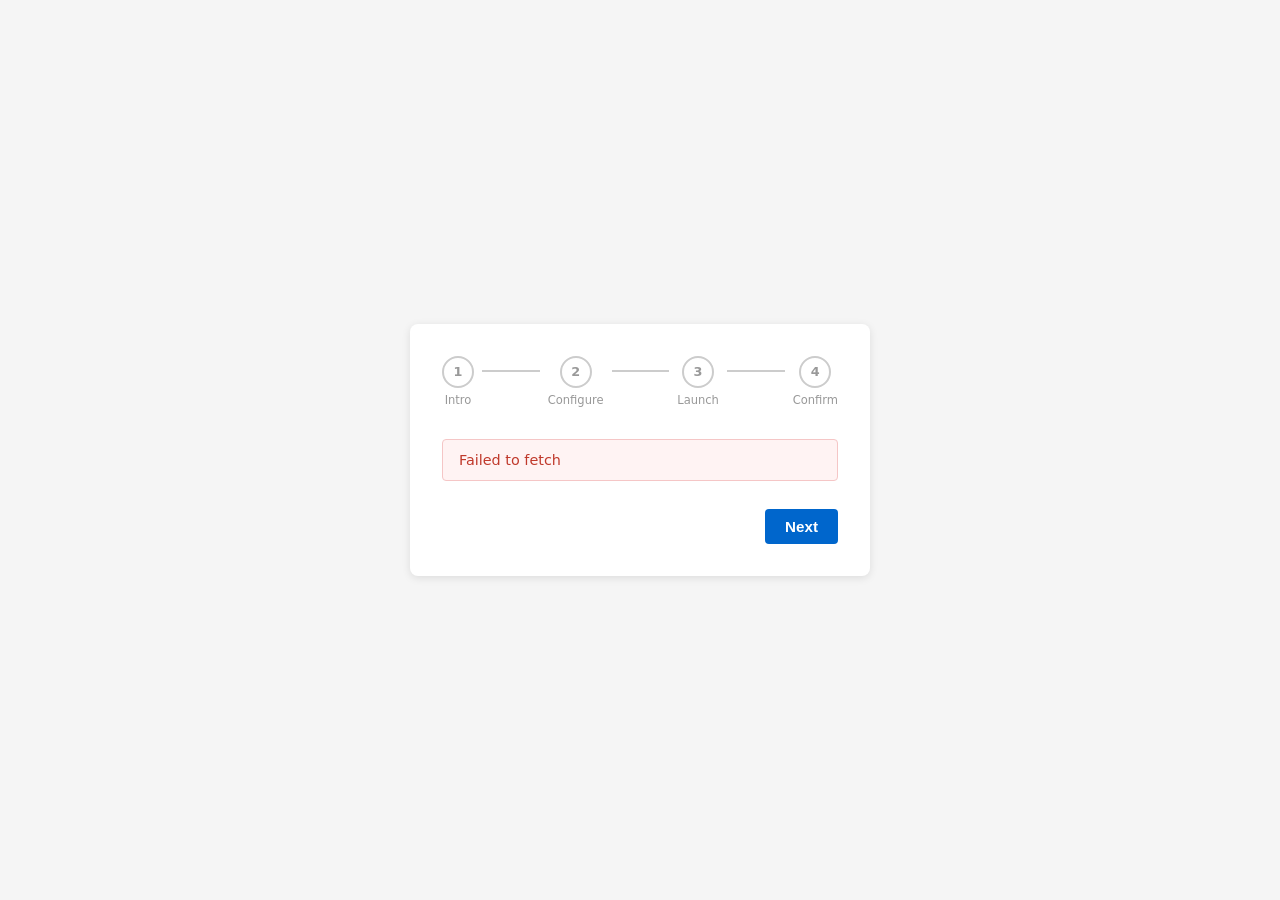
==== cloud-setup.html @ baf0bb6c "init" ====
<!doctype html>
<html lang="en">
  <head>
    <meta charset="UTF-8" />
    <meta name="viewport" content="width=device-width, initial-scale=1.0" />
    <title>AWS Provider Setup</title>
    <link rel="stylesheet" href="/main.css" />
  </head>
  <body>
    <div class="container">
      <nav class="progress">
        <div class="progress-step" data-step="1">
          <div class="progress-dot">1</div>
          <span class="progress-label">Intro</span>
        </div>
        <div class="progress-line"></div>
        <div class="progress-step" data-step="2">
          <div class="progress-dot">2</div>
          <span class="progress-label">Configure</span>
        </div>
        <div class="progress-line"></div>
        <div class="progress-step" data-step="3">
          <div class="progress-dot">3</div>
          <span class="progress-label">Launch</span>
        </div>
        <div class="progress-line"></div>
        <div class="progress-step" data-step="4">
          <div class="progress-dot">4</div>
          <span class="progress-label">Confirm</span>
        </div>
      </nav>

      <p id="error" class="error" hidden></p>

      <!-- Loading state while fetching invite details -->
      <div id="loading" class="step-panel" style="text-align: center; color: #666">
        Loading invite details...
      </div>

      <!-- Step 1: Intro -->
      <div id="step-1" class="step-panel" hidden>
        <h1>AWS Provider Setup</h1>
        <p>
          This wizard will connect your AWS account to Defang by creating a
          CloudFormation stack that sets up the required IAM roles for CI/CD.
        </p>
        <p>Before you begin, make sure you have:</p>
        <ul>
          <li>Your 12-digit AWS Account ID</li>
          <li>Access to the AWS region where you want to deploy</li>
          <li>Permission to create CloudFormation stacks and IAM roles</li>
        </ul>
      </div>

      <!-- Step 2: Configure -->
      <div id="step-2" class="step-panel" hidden>
        <h1>Configure AWS</h1>
        <form id="provider-form" novalidate>
          <div class="field">
            <label for="account-id">AWS Account ID</label>
            <input
              type="text"
              id="account-id"
              name="accountId"
              placeholder="123456789012"
              required
            />
          </div>
          <div class="field">
            <label for="region">AWS Region</label>
            <select id="region" name="region" required>
              <option value="us-east-1">US East 1 (N. Virginia)</option>
              <option value="us-east-2" selected>US East 2 (Ohio)</option>
              <option value="us-west-1">US West 1 (N. California)</option>
              <option value="us-west-2">US West 2 (Oregon)</option>
              <option value="eu-west-1">EU West 1 (Ireland)</option>
              <option value="eu-west-2">EU West 2 (London)</option>
              <option value="eu-west-3">EU West 3 (Paris)</option>
              <option value="eu-central-1">EU Central 1 (Frankfurt)</option>
              <option value="ap-northeast-1">AP Northeast 1 (Tokyo)</option>
              <option value="ap-northeast-2">AP Northeast 2 (Seoul)</option>
              <option value="ap-southeast-1">AP Southeast 1 (Singapore)</option>
              <option value="ap-southeast-2">AP Southeast 2 (Sydney)</option>
              <option value="ap-south-1">AP South 1 (Mumbai)</option>
              <option value="ca-central-1">CA Central 1 (Central)</option>
              <option value="sa-east-1">SA East 1 (São Paulo)</option>
            </select>
          </div>
        </form>
      </div>

      <!-- Step 3: Confirm -->
      <div id="step-3" class="step-panel" hidden>
        <h2>Create CloudFormation Stack</h2>

        <p>
          To allow GitHub Actions to securely deploy to your AWS account, you
          need to create an OIDC provider and an IAM role in your AWS account.
        </p>

        <p>
          The easiest way to set this up is to deploy a CloudFormation stack,
          which will create the necessary resources for you.
        </p>

        <h3>Next Steps</h3>

        <ol>
          <li>
            Clicking the "Launch" button below will open the the AWS console in
            a new tab
          </li>
          <li>
            Scroll to the bottom, check the "I acknowledge that AWS
            CloudFormation might create IAM resources" checkbox
          </li>
          <li>Click "Create stack" to deploy the CloudFormation stack</li>
          <li>Come back to this tab for the final step</li>
        </ol>
      </div>

      <!-- Step 5: Success -->
      <div id="step-5" class="step-panel" hidden>
        <h2>You're all set!</h2>
        <p>Your AWS account has been successfully connected to Defang. You can now close this window.</p>
      </div>

      <!-- Step 4: Launched -->
      <div id="step-4" class="step-panel" hidden>
        <h2>Complete Setup in AWS</h2>
        <p>The AWS CloudFormation console has been opened in a new tab.</p>
        <p>
          If the tab didn't open, your browser may have blocked the popup.
          <a id="cf-link" href="#" target="_blank">Click here to open it.</a>
        </p>
        <h3>Confirm</h3>
        <ol>
          <li>Opened the CloudFormation template in the AWS console</li>
          <li>
            Checked the "I acknowledge that AWS CloudFormation might create IAM
            resources" checkbox
          </li>
          <li>Clicked "Create stack" to deploy the CloudFormation stack</li>
        </ol>
        <p>
          After you've created the CloudFormation stack, click the "Confirm"
          button below to complete the setup process.
        </p>
        <p id="confirm-error" class="error" hidden></p>
      </div>

      <div class="actions">
        <button id="btn-back" type="button" class="btn-secondary" hidden>
          Back
        </button>
        <button id="btn-next" type="button">Next</button>
      </div>
    </div>
    <script src="/main.js"></script>
  </body>
</html>
---- main.css ----
*, *::before, *::after {
  box-sizing: border-box;
}

body {
  margin: 0;
  font-family: system-ui, sans-serif;
  background: #f5f5f5;
  color: #1a1a1a;
  display: flex;
  justify-content: center;
  align-items: center;
  min-height: 100vh;
}

.container {
  background: #fff;
  padding: 2rem;
  border-radius: 8px;
  box-shadow: 0 2px 8px rgba(0, 0, 0, 0.1);
  width: 100%;
  max-width: 460px;
}

/* ── Progress indicator ── */

.progress {
  display: flex;
  align-items: center;
  margin-bottom: 2rem;
}

.progress-step {
  display: flex;
  flex-direction: column;
  align-items: center;
  gap: 0.35rem;
  flex-shrink: 0;
}

.progress-dot {
  width: 2rem;
  height: 2rem;
  border-radius: 50%;
  display: flex;
  align-items: center;
  justify-content: center;
  font-size: 0.8rem;
  font-weight: 700;
  border: 2px solid #ccc;
  color: #999;
  background: #fff;
  transition: background 0.2s, border-color 0.2s, color 0.2s;
}

.progress-label {
  font-size: 0.72rem;
  color: #999;
  transition: color 0.2s;
}

.progress-line {
  flex: 1;
  height: 2px;
  background: #ccc;
  margin: 0 0.5rem;
  margin-bottom: 1.25rem;
  transition: background 0.2s;
}

.progress-step.active .progress-dot {
  border-color: #0066cc;
  background: #0066cc;
  color: #fff;
}

.progress-step.active .progress-label {
  color: #0066cc;
  font-weight: 600;
}

.progress-step.completed .progress-dot {
  border-color: #0066cc;
  background: #e8f0fb;
  color: #0066cc;
}

.progress-step.completed .progress-label {
  color: #0066cc;
}

.progress-step.completed + .progress-line {
  background: #0066cc;
}

/* ── Error ── */

.error {
  margin: 0 0 1.5rem;
  padding: 0.75rem 1rem;
  background: #fff3f3;
  border: 1px solid #f5c6c6;
  border-radius: 4px;
  color: #c0392b;
  font-size: 0.9rem;
}

/* ── Step panels ── */

.step-panel h1 {
  margin: 0 0 1rem;
  font-size: 1.3rem;
}

.step-panel p, .step-panel ul, .step-panel ol {
  margin: 0 0 0.75rem;
  font-size: 0.95rem;
  line-height: 1.55;
  color: #444;
}

.step-panel ul {
  padding-left: 1.25rem;
}

.step-panel li {
  margin-bottom: 0.3rem;
}

/* ── Form ── */

.field {
  display: flex;
  flex-direction: column;
  margin-bottom: 1.25rem;
}

label {
  font-size: 0.875rem;
  font-weight: 600;
  margin-bottom: 0.375rem;
}

input, select {
  padding: 0.5rem 0.75rem;
  font-size: 1rem;
  border: 1px solid #ccc;
  border-radius: 4px;
  outline: none;
  transition: border-color 0.15s;
}

input:focus, select:focus {
  border-color: #0066cc;
}

/* ── Summary (step 3) ── */

.summary {
  margin: 0 0 1rem;
  display: grid;
  grid-template-columns: auto 1fr;
  gap: 0.5rem 1rem;
  font-size: 0.95rem;
}

.summary dt {
  font-weight: 600;
  color: #555;
}

.summary dd {
  margin: 0;
  color: #1a1a1a;
}

.hint {
  font-size: 0.85rem;
  color: #777;
}

/* ── Actions ── */

.actions {
  display: flex;
  justify-content: flex-end;
  gap: 0.75rem;
  margin-top: 1.75rem;
}

button {
  padding: 0.575rem 1.25rem;
  font-size: 0.95rem;
  font-weight: 600;
  border: none;
  border-radius: 4px;
  cursor: pointer;
  transition: background 0.15s;
}

button:not(.btn-secondary) {
  background: #0066cc;
  color: #fff;
}

button:not(.btn-secondary):hover {
  background: #0052a3;
}

.btn-secondary {
  background: #f0f0f0;
  color: #333;
}

.btn-secondary:hover {
  background: #e0e0e0;
}
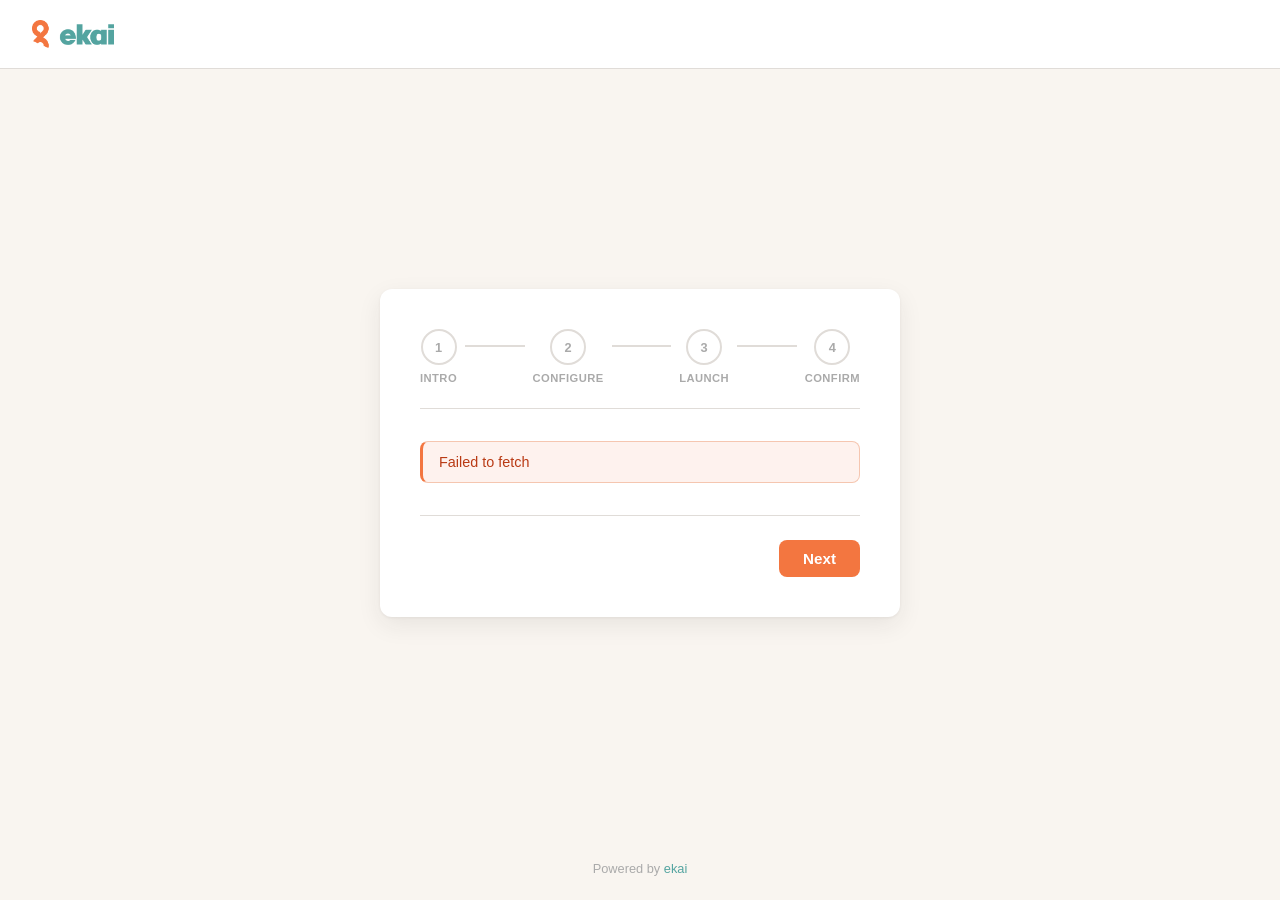
==== commit ceea99c4: "ekai makeover" ====
--- a/cloud-setup.html
+++ b/cloud-setup.html
@@ -3,159 +3,172 @@
   <head>
     <meta charset="UTF-8" />
     <meta name="viewport" content="width=device-width, initial-scale=1.0" />
-    <title>AWS Provider Setup</title>
+    <title>ekai - AWS Provider Setup</title>
+    <link rel="icon" type="image/png" href="/assets/favicon.png" />
     <link rel="stylesheet" href="/main.css" />
   </head>
   <body>
-    <div class="container">
-      <nav class="progress">
-        <div class="progress-step" data-step="1">
-          <div class="progress-dot">1</div>
-          <span class="progress-label">Intro</span>
+    <header class="header">
+      <img src="/assets/ekai-logo-full.png" alt="ekai" height="28" />
+    </header>
+
+    <div class="page-content">
+      <div class="container">
+        <nav class="progress">
+          <div class="progress-step" data-step="1">
+            <div class="progress-dot">1</div>
+            <span class="progress-label">Intro</span>
+          </div>
+          <div class="progress-line"></div>
+          <div class="progress-step" data-step="2">
+            <div class="progress-dot">2</div>
+            <span class="progress-label">Configure</span>
+          </div>
+          <div class="progress-line"></div>
+          <div class="progress-step" data-step="3">
+            <div class="progress-dot">3</div>
+            <span class="progress-label">Launch</span>
+          </div>
+          <div class="progress-line"></div>
+          <div class="progress-step" data-step="4">
+            <div class="progress-dot">4</div>
+            <span class="progress-label">Confirm</span>
+          </div>
+        </nav>
+
+        <p id="error" class="error" hidden></p>
+
+        <!-- Loading state -->
+        <div id="loading" class="step-panel" style="text-align: center; color: var(--ekai-text-muted); padding: 2rem 0">
+          Loading invite details...
         </div>
-        <div class="progress-line"></div>
-        <div class="progress-step" data-step="2">
-          <div class="progress-dot">2</div>
-          <span class="progress-label">Configure</span>
+
+        <!-- Step 1: Intro -->
+        <div id="step-1" class="step-panel" hidden>
+          <h1>AWS Provider Setup</h1>
+          <p>
+            This wizard will connect your AWS account to Defang by creating a
+            CloudFormation stack that sets up the required IAM roles for CI/CD.
+          </p>
+          <p>Before you begin, make sure you have:</p>
+          <ul>
+            <li>Your 12-digit AWS Account ID</li>
+            <li>Access to the AWS region where you want to deploy</li>
+            <li>Permission to create CloudFormation stacks and IAM roles</li>
+          </ul>
         </div>
-        <div class="progress-line"></div>
-        <div class="progress-step" data-step="3">
-          <div class="progress-dot">3</div>
-          <span class="progress-label">Launch</span>
+
+        <!-- Step 2: Configure -->
+        <div id="step-2" class="step-panel" hidden>
+          <h1>Configure AWS</h1>
+          <form id="provider-form" novalidate>
+            <div class="field">
+              <label for="account-id">AWS Account ID</label>
+              <input
+                type="text"
+                id="account-id"
+                name="accountId"
+                placeholder="123456789012"
+                required
+              />
+            </div>
+            <div class="field">
+              <label for="region">AWS Region</label>
+              <select id="region" name="region" required>
+                <option value="us-east-1">US East 1 (N. Virginia)</option>
+                <option value="us-east-2" selected>US East 2 (Ohio)</option>
+                <option value="us-west-1">US West 1 (N. California)</option>
+                <option value="us-west-2">US West 2 (Oregon)</option>
+                <option value="eu-west-1">EU West 1 (Ireland)</option>
+                <option value="eu-west-2">EU West 2 (London)</option>
+                <option value="eu-west-3">EU West 3 (Paris)</option>
+                <option value="eu-central-1">EU Central 1 (Frankfurt)</option>
+                <option value="ap-northeast-1">AP Northeast 1 (Tokyo)</option>
+                <option value="ap-northeast-2">AP Northeast 2 (Seoul)</option>
+                <option value="ap-southeast-1">AP Southeast 1 (Singapore)</option>
+                <option value="ap-southeast-2">AP Southeast 2 (Sydney)</option>
+                <option value="ap-south-1">AP South 1 (Mumbai)</option>
+                <option value="ca-central-1">CA Central 1 (Central)</option>
+                <option value="sa-east-1">SA East 1 (Sao Paulo)</option>
+              </select>
+            </div>
+          </form>
         </div>
-        <div class="progress-line"></div>
-        <div class="progress-step" data-step="4">
-          <div class="progress-dot">4</div>
-          <span class="progress-label">Confirm</span>
+
+        <!-- Step 3: Launch -->
+        <div id="step-3" class="step-panel" hidden>
+          <h2>Create CloudFormation Stack</h2>
+          <p>
+            To allow GitHub Actions to securely deploy to your AWS account, you
+            need to create an OIDC provider and an IAM role in your AWS account.
+          </p>
+          <p>
+            The easiest way to set this up is to deploy a CloudFormation stack,
+            which will create the necessary resources for you.
+          </p>
+          <h3>Next Steps</h3>
+          <ol>
+            <li>
+              Clicking the "Launch" button below will open the AWS console in
+              a new tab
+            </li>
+            <li>
+              Scroll to the bottom, check the "I acknowledge that AWS
+              CloudFormation might create IAM resources" checkbox
+            </li>
+            <li>Click "Create stack" to deploy the CloudFormation stack</li>
+            <li>Come back to this tab for the final step</li>
+          </ol>
         </div>
-      </nav>
 
-      <p id="error" class="error" hidden></p>
+        <!-- Step 5: Success -->
+        <div id="step-5" class="step-panel" hidden>
+          <div class="success-icon">
+            <svg xmlns="http://www.w3.org/2000/svg" fill="none" viewBox="0 0 24 24" stroke="currentColor" stroke-width="2.5">
+              <path stroke-linecap="round" stroke-linejoin="round" d="M4.5 12.75l6 6 9-13.5" />
+            </svg>
+          </div>
+          <h2>You're all set!</h2>
+          <p>Your AWS account has been successfully connected to Defang. You can now close this window.</p>
+        </div>
 
-      <!-- Loading state while fetching invite details -->
-      <div id="loading" class="step-panel" style="text-align: center; color: #666">
-        Loading invite details...
-      </div>
+        <!-- Step 4: Confirm -->
+        <div id="step-4" class="step-panel" hidden>
+          <h2>Complete Setup in AWS</h2>
+          <p>The AWS CloudFormation console has been opened in a new tab.</p>
+          <p>
+            If the tab didn't open, your browser may have blocked the popup.
+            <a id="cf-link" href="#" target="_blank">Click here to open it.</a>
+          </p>
+          <h3>Confirm</h3>
+          <ol>
+            <li>Opened the CloudFormation template in the AWS console</li>
+            <li>
+              Checked the "I acknowledge that AWS CloudFormation might create IAM
+              resources" checkbox
+            </li>
+            <li>Clicked "Create stack" to deploy the CloudFormation stack</li>
+          </ol>
+          <p>
+            After you've created the CloudFormation stack, click the "Confirm"
+            button below to complete the setup process.
+          </p>
+          <p id="confirm-error" class="error" hidden></p>
+        </div>
 
-      <!-- Step 1: Intro -->
-      <div id="step-1" class="step-panel" hidden>
-        <h1>AWS Provider Setup</h1>
-        <p>
-          This wizard will connect your AWS account to Defang by creating a
-          CloudFormation stack that sets up the required IAM roles for CI/CD.
-        </p>
-        <p>Before you begin, make sure you have:</p>
-        <ul>
-          <li>Your 12-digit AWS Account ID</li>
-          <li>Access to the AWS region where you want to deploy</li>
-          <li>Permission to create CloudFormation stacks and IAM roles</li>
-        </ul>
-      </div>
-
-      <!-- Step 2: Configure -->
-      <div id="step-2" class="step-panel" hidden>
-        <h1>Configure AWS</h1>
-        <form id="provider-form" novalidate>
-          <div class="field">
-            <label for="account-id">AWS Account ID</label>
-            <input
-              type="text"
-              id="account-id"
-              name="accountId"
-              placeholder="123456789012"
-              required
-            />
-          </div>
-          <div class="field">
-            <label for="region">AWS Region</label>
-            <select id="region" name="region" required>
-              <option value="us-east-1">US East 1 (N. Virginia)</option>
-              <option value="us-east-2" selected>US East 2 (Ohio)</option>
-              <option value="us-west-1">US West 1 (N. California)</option>
-              <option value="us-west-2">US West 2 (Oregon)</option>
-              <option value="eu-west-1">EU West 1 (Ireland)</option>
-              <option value="eu-west-2">EU West 2 (London)</option>
-              <option value="eu-west-3">EU West 3 (Paris)</option>
-              <option value="eu-central-1">EU Central 1 (Frankfurt)</option>
-              <option value="ap-northeast-1">AP Northeast 1 (Tokyo)</option>
-              <option value="ap-northeast-2">AP Northeast 2 (Seoul)</option>
-              <option value="ap-southeast-1">AP Southeast 1 (Singapore)</option>
-              <option value="ap-southeast-2">AP Southeast 2 (Sydney)</option>
-              <option value="ap-south-1">AP South 1 (Mumbai)</option>
-              <option value="ca-central-1">CA Central 1 (Central)</option>
-              <option value="sa-east-1">SA East 1 (São Paulo)</option>
-            </select>
-          </div>
-        </form>
-      </div>
-
-      <!-- Step 3: Confirm -->
-      <div id="step-3" class="step-panel" hidden>
-        <h2>Create CloudFormation Stack</h2>
-
-        <p>
-          To allow GitHub Actions to securely deploy to your AWS account, you
-          need to create an OIDC provider and an IAM role in your AWS account.
-        </p>
-
-        <p>
-          The easiest way to set this up is to deploy a CloudFormation stack,
-          which will create the necessary resources for you.
-        </p>
-
-        <h3>Next Steps</h3>
-
-        <ol>
-          <li>
-            Clicking the "Launch" button below will open the the AWS console in
-            a new tab
-          </li>
-          <li>
-            Scroll to the bottom, check the "I acknowledge that AWS
-            CloudFormation might create IAM resources" checkbox
-          </li>
-          <li>Click "Create stack" to deploy the CloudFormation stack</li>
-          <li>Come back to this tab for the final step</li>
-        </ol>
-      </div>
-
-      <!-- Step 5: Success -->
-      <div id="step-5" class="step-panel" hidden>
-        <h2>You're all set!</h2>
-        <p>Your AWS account has been successfully connected to Defang. You can now close this window.</p>
-      </div>
-
-      <!-- Step 4: Launched -->
-      <div id="step-4" class="step-panel" hidden>
-        <h2>Complete Setup in AWS</h2>
-        <p>The AWS CloudFormation console has been opened in a new tab.</p>
-        <p>
-          If the tab didn't open, your browser may have blocked the popup.
-          <a id="cf-link" href="#" target="_blank">Click here to open it.</a>
-        </p>
-        <h3>Confirm</h3>
-        <ol>
-          <li>Opened the CloudFormation template in the AWS console</li>
-          <li>
-            Checked the "I acknowledge that AWS CloudFormation might create IAM
-            resources" checkbox
-          </li>
-          <li>Clicked "Create stack" to deploy the CloudFormation stack</li>
-        </ol>
-        <p>
-          After you've created the CloudFormation stack, click the "Confirm"
-          button below to complete the setup process.
-        </p>
-        <p id="confirm-error" class="error" hidden></p>
-      </div>
-
-      <div class="actions">
-        <button id="btn-back" type="button" class="btn-secondary" hidden>
-          Back
-        </button>
-        <button id="btn-next" type="button">Next</button>
+        <div class="actions">
+          <button id="btn-back" type="button" class="btn-secondary" hidden>
+            Back
+          </button>
+          <button id="btn-next" type="button">Next</button>
+        </div>
       </div>
     </div>
+
+    <div class="footer">
+      Powered by <a href="https://yourekai.com" target="_blank">ekai</a>
+    </div>
+
     <script src="/main.js"></script>
   </body>
 </html>
--- a/main.css
+++ b/main.css
@@ -1,25 +1,70 @@
+/* ── ekai Brand Tokens ── */
+:root {
+  --ekai-orange: #F37640;
+  --ekai-orange-hover: #e0632f;
+  --ekai-teal: #54A4A0;
+  --ekai-teal-light: #E4F1F1;
+  --ekai-neutral-warm: #F9F5F0;
+  --ekai-dark: #2C2321;
+  --ekai-text: #333;
+  --ekai-text-muted: #666;
+  --ekai-border: #e0dcd8;
+  --ekai-bg: #F9F5F0;
+  --ekai-white: #fff;
+  --radius: 12px;
+  --radius-sm: 8px;
+}
+
 *, *::before, *::after {
   box-sizing: border-box;
 }
 
 body {
   margin: 0;
-  font-family: system-ui, sans-serif;
-  background: #f5f5f5;
-  color: #1a1a1a;
+  font-family: -apple-system, BlinkMacSystemFont, 'Segoe UI', Roboto, 'Helvetica Neue', Arial, sans-serif;
+  background: var(--ekai-bg);
+  color: var(--ekai-text);
+  min-height: 100vh;
+  display: flex;
+  flex-direction: column;
+  align-items: center;
+}
+
+/* ── Header / Logo Bar ── */
+
+.header {
+  width: 100%;
+  padding: 1.25rem 2rem;
+  display: flex;
+  align-items: center;
+  gap: 0.5rem;
+  background: var(--ekai-white);
+  border-bottom: 1px solid var(--ekai-border);
+}
+
+.header img {
+  height: 28px;
+  width: auto;
+}
+
+/* ── Layout ── */
+
+.page-content {
+  flex: 1;
   display: flex;
   justify-content: center;
   align-items: center;
-  min-height: 100vh;
+  width: 100%;
+  padding: 2rem 1rem;
 }
 
 .container {
-  background: #fff;
-  padding: 2rem;
-  border-radius: 8px;
-  box-shadow: 0 2px 8px rgba(0, 0, 0, 0.1);
+  background: var(--ekai-white);
+  padding: 2.5rem;
+  border-radius: var(--radius);
+  box-shadow: 0 1px 3px rgba(44, 35, 33, 0.06), 0 8px 24px rgba(44, 35, 33, 0.08);
   width: 100%;
-  max-width: 460px;
+  max-width: 520px;
 }
 
 /* ── Progress indicator ── */
@@ -28,69 +73,73 @@
   display: flex;
   align-items: center;
   margin-bottom: 2rem;
+  padding-bottom: 1.5rem;
+  border-bottom: 1px solid var(--ekai-border);
 }
 
 .progress-step {
   display: flex;
   flex-direction: column;
   align-items: center;
-  gap: 0.35rem;
+  gap: 0.4rem;
   flex-shrink: 0;
 }
 
 .progress-dot {
-  width: 2rem;
-  height: 2rem;
+  width: 2.25rem;
+  height: 2.25rem;
   border-radius: 50%;
   display: flex;
   align-items: center;
   justify-content: center;
   font-size: 0.8rem;
   font-weight: 700;
-  border: 2px solid #ccc;
-  color: #999;
-  background: #fff;
-  transition: background 0.2s, border-color 0.2s, color 0.2s;
+  border: 2px solid var(--ekai-border);
+  color: #aaa;
+  background: var(--ekai-white);
+  transition: all 0.25s ease;
 }
 
 .progress-label {
-  font-size: 0.72rem;
-  color: #999;
-  transition: color 0.2s;
+  font-size: 0.7rem;
+  text-transform: uppercase;
+  letter-spacing: 0.04em;
+  font-weight: 600;
+  color: #aaa;
+  transition: color 0.25s ease;
 }
 
 .progress-line {
   flex: 1;
   height: 2px;
-  background: #ccc;
+  background: var(--ekai-border);
   margin: 0 0.5rem;
   margin-bottom: 1.25rem;
-  transition: background 0.2s;
+  transition: background 0.25s ease;
 }
 
 .progress-step.active .progress-dot {
-  border-color: #0066cc;
-  background: #0066cc;
+  border-color: var(--ekai-orange);
+  background: var(--ekai-orange);
   color: #fff;
 }
 
 .progress-step.active .progress-label {
-  color: #0066cc;
-  font-weight: 600;
+  color: var(--ekai-orange);
 }
 
 .progress-step.completed .progress-dot {
-  border-color: #0066cc;
-  background: #e8f0fb;
-  color: #0066cc;
+  border-color: var(--ekai-teal);
+  background: var(--ekai-teal-light);
+  color: var(--ekai-teal);
 }
 
 .progress-step.completed .progress-label {
-  color: #0066cc;
+  color: var(--ekai-teal);
 }
 
 .progress-step.completed + .progress-line {
-  background: #0066cc;
+  background: var(--ekai-teal);
 }
 
 /* ── Error ── */
@@ -98,33 +147,82 @@
 .error {
   margin: 0 0 1.5rem;
   padding: 0.75rem 1rem;
-  background: #fff3f3;
-  border: 1px solid #f5c6c6;
-  border-radius: 4px;
-  color: #c0392b;
+  background: #fef2ee;
+  border: 1px solid #f5c6b0;
+  border-left: 3px solid var(--ekai-orange);
+  border-radius: var(--radius-sm);
+  color: #b93a14;
   font-size: 0.9rem;
 }
 
 /* ── Step panels ── */
 
 .step-panel h1 {
-  margin: 0 0 1rem;
-  font-size: 1.3rem;
-}
-
-.step-panel p, .step-panel ul, .step-panel ol {
+  margin: 0 0 0.75rem;
+  font-size: 1.4rem;
+  font-weight: 700;
+  color: var(--ekai-dark);
+}
+
+.step-panel h2 {
+  margin: 0 0 0.75rem;
+  font-size: 1.25rem;
+  font-weight: 700;
+  color: var(--ekai-dark);
+}
+
+.step-panel h3 {
+  margin: 1.25rem 0 0.5rem;
+  font-size: 1rem;
+  font-weight: 700;
+  color: var(--ekai-dark);
+}
+
+.step-panel p,
+.step-panel ul,
+.step-panel ol {
   margin: 0 0 0.75rem;
   font-size: 0.95rem;
-  line-height: 1.55;
-  color: #444;
-}
-
-.step-panel ul {
+  line-height: 1.6;
+  color: var(--ekai-text-muted);
+}
+
+.step-panel ul,
+.step-panel ol {
   padding-left: 1.25rem;
 }
 
 .step-panel li {
-  margin-bottom: 0.3rem;
+  margin-bottom: 0.35rem;
+}
+
+.step-panel a {
+  color: var(--ekai-teal);
+  font-weight: 500;
+  text-decoration: none;
+}
+
+.step-panel a:hover {
+  text-decoration: underline;
+}
+
+/* ── Success step ── */
+
+.step-panel .success-icon {
+  display: flex;
+  align-items: center;
+  justify-content: center;
+  width: 56px;
+  height: 56px;
+  background: var(--ekai-teal-light);
+  border-radius: 50%;
+  margin-bottom: 1rem;
+}
+
+.step-panel .success-icon svg {
+  width: 28px;
+  height: 28px;
+  color: var(--ekai-teal);
 }
 
 /* ── Form ── */
@@ -136,25 +234,33 @@
 }
 
 label {
-  font-size: 0.875rem;
+  font-size: 0.85rem;
   font-weight: 600;
-  margin-bottom: 0.375rem;
+  margin-bottom: 0.4rem;
+  color: var(--ekai-dark);
 }
 
 input, select {
-  padding: 0.5rem 0.75rem;
-  font-size: 1rem;
-  border: 1px solid #ccc;
-  border-radius: 4px;
+  padding: 0.6rem 0.85rem;
+  font-size: 0.95rem;
+  border: 1px solid var(--ekai-border);
+  border-radius: var(--radius-sm);
   outline: none;
-  transition: border-color 0.15s;
+  background: var(--ekai-white);
+  color: var(--ekai-text);
+  transition: border-color 0.2s, box-shadow 0.2s;
 }
 
 input:focus, select:focus {
-  border-color: #0066cc;
-}
-
-/* ── Summary (step 3) ── */
+  border-color: var(--ekai-teal);
+  box-shadow: 0 0 0 3px rgba(84, 164, 160, 0.15);
+}
+
+input::placeholder {
+  color: #bbb;
+}
+
+/* ── Summary ── */
 
 .summary {
   margin: 0 0 1rem;
@@ -166,17 +272,17 @@
 
 .summary dt {
   font-weight: 600;
-  color: #555;
+  color: var(--ekai-text-muted);
 }
 
 .summary dd {
   margin: 0;
-  color: #1a1a1a;
+  color: var(--ekai-dark);
 }
 
 .hint {
   font-size: 0.85rem;
-  color: #777;
+  color: #999;
 }
 
 /* ── Actions ── */
@@ -185,33 +291,116 @@
   display: flex;
   justify-content: flex-end;
   gap: 0.75rem;
-  margin-top: 1.75rem;
+  margin-top: 2rem;
+  padding-top: 1.5rem;
+  border-top: 1px solid var(--ekai-border);
 }
 
 button {
-  padding: 0.575rem 1.25rem;
+  padding: 0.625rem 1.5rem;
   font-size: 0.95rem;
   font-weight: 600;
   border: none;
-  border-radius: 4px;
+  border-radius: var(--radius-sm);
   cursor: pointer;
-  transition: background 0.15s;
+  transition: background 0.2s, transform 0.1s;
+}
+
+button:active {
+  transform: scale(0.98);
 }
 
 button:not(.btn-secondary) {
-  background: #0066cc;
+  background: var(--ekai-orange);
   color: #fff;
 }
 
 button:not(.btn-secondary):hover {
-  background: #0052a3;
+  background: var(--ekai-orange-hover);
 }
 
 .btn-secondary {
-  background: #f0f0f0;
-  color: #333;
+  background: var(--ekai-teal-light);
+  color: var(--ekai-teal);
 }
 
 .btn-secondary:hover {
-  background: #e0e0e0;
-}
+  background: #d4e8e8;
+}
+
+/* ── Invite Form (index page) ── */
+
+.invite-card {
+  text-align: center;
+}
+
+.invite-card .logo {
+  margin-bottom: 2rem;
+}
+
+.invite-card .logo img {
+  height: 40px;
+  width: auto;
+}
+
+.invite-card h1 {
+  font-size: 1.5rem;
+  font-weight: 700;
+  color: var(--ekai-dark);
+  margin: 0 0 0.5rem;
+}
+
+.invite-card p {
+  color: var(--ekai-text-muted);
+  font-size: 0.95rem;
+  margin: 0 0 1.75rem;
+  line-height: 1.5;
+}
+
+.invite-card .field {
+  text-align: left;
+}
+
+.invite-card button {
+  width: 100%;
+  padding: 0.75rem;
+  font-size: 1rem;
+  margin-top: 0.5rem;
+}
+
+/* ── Footer ── */
+
+.footer {
+  padding: 1.5rem 2rem;
+  text-align: center;
+  font-size: 0.8rem;
+  color: #aaa;
+}
+
+.footer a {
+  color: var(--ekai-teal);
+  text-decoration: none;
+}
+
+.footer a:hover {
+  text-decoration: underline;
+}
+
+/* ── Responsive ── */
+
+@media (max-width: 560px) {
+  .container {
+    margin: 0;
+    border-radius: 0;
+    box-shadow: none;
+    max-width: 100%;
+  }
+
+  .header {
+    padding: 1rem 1.25rem;
+  }
+
+  .progress-label {
+    font-size: 0.62rem;
+  }
+}
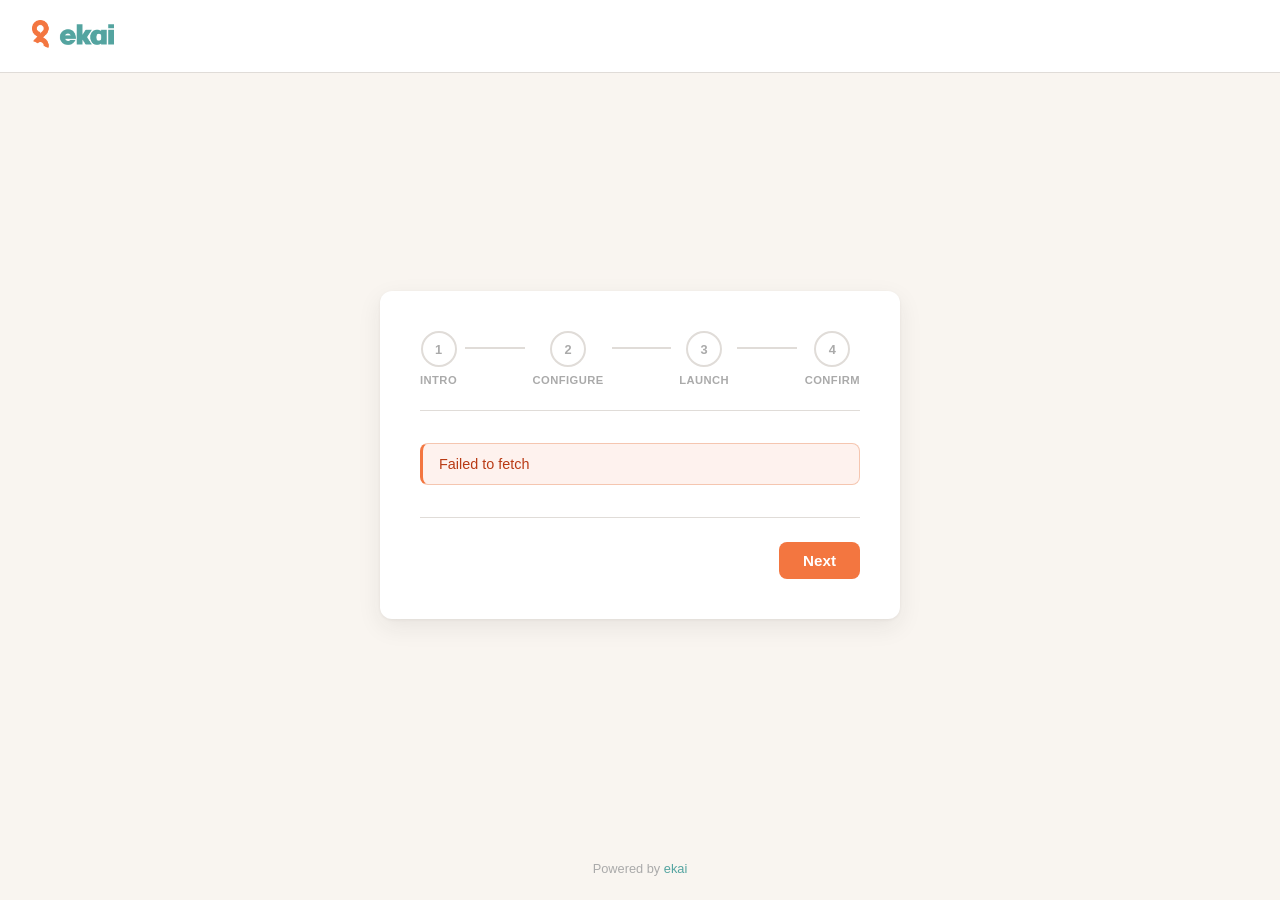
==== commit f039b05e: "Improve cloud setup wizard UX - Add account ID validation (must be exactly 12 digits, supports dashe" ====
--- a/cloud-setup.html
+++ b/cloud-setup.html
@@ -9,7 +9,7 @@
   </head>
   <body>
     <header class="header">
-      <img src="/assets/ekai-logo-full.png" alt="ekai" height="28" />
+      <a href="/"><img src="/assets/ekai-logo-full.png" alt="ekai" height="28" /></a>
     </header>
 
     <div class="page-content">
@@ -34,6 +34,11 @@
             <div class="progress-dot">4</div>
             <span class="progress-label">Confirm</span>
           </div>
+          <div class="progress-line progress-line-help"></div>
+          <div class="progress-step progress-step-help" data-step="5">
+            <div class="progress-dot">5</div>
+            <span class="progress-label">Help</span>
+          </div>
         </nav>
 
         <p id="error" class="error" hidden></p>
@@ -47,7 +52,7 @@
         <div id="step-1" class="step-panel" hidden>
           <h1>AWS Provider Setup</h1>
           <p>
-            This wizard will connect your AWS account to Defang by creating a
+            This wizard will connect your AWS account to ekai by creating a
             CloudFormation stack that sets up the required IAM roles for CI/CD.
           </p>
           <p>Before you begin, make sure you have:</p>
@@ -70,7 +75,13 @@
                 name="accountId"
                 placeholder="123456789012"
                 required
+                maxlength="14"
+                pattern="[\d\-]{12,14}"
+                inputmode="numeric"
               />
+              <span id="account-id-warning" class="field-warning" hidden>
+                AWS Account ID must be exactly 12 digits
+              </span>
             </div>
             <div class="field">
               <label for="region">AWS Region</label>
@@ -117,19 +128,29 @@
               CloudFormation might create IAM resources" checkbox
             </li>
             <li>Click "Create stack" to deploy the CloudFormation stack</li>
+            <li>
+              Wait for the stack status to show
+              <span style="display: inline-flex; align-items: center; gap: 6px; color: #2e7d32; font-weight: bold; font-size: 1.1em; vertical-align: middle;">
+                <svg xmlns="http://www.w3.org/2000/svg" width="20" height="20" viewBox="0 0 24 24" fill="none" stroke="#2e7d32" stroke-width="2.5">
+                  <circle cx="12" cy="12" r="10" />
+                  <path stroke-linecap="round" stroke-linejoin="round" d="M8 12l3 3 5-6" />
+                </svg>
+                CREATE_COMPLETE
+              </span><span style="vertical-align: middle;"> before proceeding</span>
+            </li>
             <li>Come back to this tab for the final step</li>
           </ol>
         </div>
 
-        <!-- Step 5: Success -->
-        <div id="step-5" class="step-panel" hidden>
+        <!-- Step 6: Success -->
+        <div id="step-6" class="step-panel" hidden>
           <div class="success-icon">
             <svg xmlns="http://www.w3.org/2000/svg" fill="none" viewBox="0 0 24 24" stroke="currentColor" stroke-width="2.5">
               <path stroke-linecap="round" stroke-linejoin="round" d="M4.5 12.75l6 6 9-13.5" />
             </svg>
           </div>
           <h2>You're all set!</h2>
-          <p>Your AWS account has been successfully connected to Defang. You can now close this window.</p>
+          <p>Your AWS account has been successfully connected to ekai. You can now close this window.</p>
         </div>
 
         <!-- Step 4: Confirm -->
@@ -150,10 +171,78 @@
             <li>Clicked "Create stack" to deploy the CloudFormation stack</li>
           </ol>
           <p>
+            You will know the stack was created successfully when the status
+            shows
+            <span style="display: inline-flex; align-items: center; gap: 6px; color: #2e7d32; font-weight: bold; font-size: 1.1em;">
+              <svg xmlns="http://www.w3.org/2000/svg" width="20" height="20" viewBox="0 0 24 24" fill="none" stroke="#2e7d32" stroke-width="2.5">
+                <circle cx="12" cy="12" r="10" />
+                <path stroke-linecap="round" stroke-linejoin="round" d="M8 12l3 3 5-6" />
+              </svg>
+              CREATE_COMPLETE
+            </span>
+          </p>
+          <p>
             After you've created the CloudFormation stack, click the "Confirm"
             button below to complete the setup process.
           </p>
           <p id="confirm-error" class="error" hidden></p>
+          <hr />
+          <p>
+            Having issues?
+            <a href="#" id="troubleshoot-link">Troubleshooting</a>
+          </p>
+        </div>
+
+        <!-- Step 5: Help -->
+        <div id="step-5" class="step-panel" hidden>
+          <h2>Troubleshooting</h2>
+
+          <h3>1. Parameters not set correctly</h3>
+          <p>
+            If the CloudFormation parameters appear empty or incorrect, you can
+            set them manually in the AWS console. Use the values below:
+          </p>
+          <table class="troubleshoot-table">
+            <tr>
+              <td><strong>OIDC Provider Issuer URL</strong></td>
+              <td><code id="ts-issuer"></code> <button class="copy-btn" aria-label="Copy" title="Copy to clipboard">&#128203;</button></td>
+            </tr>
+            <tr>
+              <td><strong>OIDC Trusted Subject Patterns</strong></td>
+              <td><code id="ts-subjects"></code> <button class="copy-btn" aria-label="Copy" title="Copy to clipboard">&#128203;</button></td>
+            </tr>
+            <tr>
+              <td><strong>OIDC Trusted Audiences</strong></td>
+              <td><code id="ts-audiences"></code> <button class="copy-btn" aria-label="Copy" title="Copy to clipboard">&#128203;</button></td>
+            </tr>
+            <tr>
+              <td><strong>CI Role Name</strong></td>
+              <td><code id="ts-rolename"></code> <button class="copy-btn" aria-label="Copy" title="Copy to clipboard">&#128203;</button></td>
+            </tr>
+            <tr>
+              <td><strong>Retain S3 Bucket on Delete</strong></td>
+              <td><code>true</code> <button class="copy-btn" aria-label="Copy" title="Copy to clipboard">&#128203;</button></td>
+            </tr>
+          </table>
+          <p>
+            Copy these values into the corresponding fields in the CloudFormation
+            "Parameters" section before clicking "Create stack".
+          </p>
+
+          <hr />
+
+          <h3>2. Stack already exists</h3>
+          <p>
+            If you see an error that the stack <code>defang-cd</code> already exists,
+            you need to delete the existing stack first:
+          </p>
+          <ol>
+            <li>Go to the <strong>AWS CloudFormation console</strong></li>
+            <li>Find the stack named <strong>defang-cd</strong></li>
+            <li>Select it and click <strong>Delete Stack</strong></li>
+            <li>Wait for the deletion to complete</li>
+            <li>Come back here, click <strong>Back</strong>, then <strong>Launch</strong> again to re-create the stack</li>
+          </ol>
         </div>
 
         <div class="actions">
--- a/main.css
+++ b/main.css
@@ -118,6 +118,19 @@
   transition: background 0.25s ease;
 }
 
+.progress-line-help,
+.progress-step-help {
+  display: none !important;
+}
+
+.progress-line-help.visible {
+  display: block !important;
+}
+
+.progress-step-help.visible {
+  display: flex !important;
+}
+
 .progress-step.active .progress-dot {
   border-color: var(--ekai-orange);
   background: var(--ekai-orange);
@@ -206,6 +219,25 @@
   text-decoration: underline;
 }
 
+#step-5 {
+  max-height: 520px;
+  overflow-y: auto;
+  scrollbar-gutter: stable;
+}
+
+#step-5::-webkit-scrollbar {
+  width: 8px;
+}
+
+#step-5::-webkit-scrollbar-thumb {
+  background: var(--ekai-border);
+  border-radius: 4px;
+}
+
+#step-5::-webkit-scrollbar-track {
+  background: transparent;
+}
+
 /* ── Success step ── */
 
 .step-panel .success-icon {
@@ -256,6 +288,13 @@
   box-shadow: 0 0 0 3px rgba(84, 164, 160, 0.15);
 }
 
+.field-warning {
+  font-size: 0.8rem;
+  color: #d32f2f;
+  margin-top: 0.3rem;
+}
+
+
 input::placeholder {
   color: #bbb;
 }
@@ -328,6 +367,12 @@
   background: #d4e8e8;
 }
 
+button:disabled {
+  opacity: 0.4;
+  cursor: not-allowed;
+  pointer-events: none;
+}
+
 /* ── Invite Form (index page) ── */
 
 .invite-card {
@@ -383,6 +428,154 @@
 }
 
 .footer a:hover {
+  text-decoration: underline;
+}
+
+/* ── Troubleshooting Modal ── */
+
+.modal-overlay {
+  position: fixed;
+  inset: 0;
+  background: rgba(0, 0, 0, 0.5);
+  display: none;
+  align-items: center;
+  justify-content: center;
+  z-index: 1000;
+}
+
+.modal-overlay.visible {
+  display: flex;
+}
+
+.modal {
+  background: var(--ekai-white);
+  border-radius: var(--radius-lg);
+  max-width: 600px;
+  width: 90%;
+  max-height: 80vh;
+  overflow-y: auto;
+  box-shadow: 0 20px 60px rgba(0, 0, 0, 0.2);
+}
+
+.modal-header {
+  display: flex;
+  align-items: center;
+  justify-content: space-between;
+  padding: 1.25rem 1.5rem;
+  border-bottom: 1px solid var(--ekai-border);
+}
+
+.modal-header h2 {
+  margin: 0;
+  font-size: 1.2rem;
+}
+
+button.modal-close {
+  background: none;
+  border: none;
+  font-size: 1.5rem;
+  cursor: pointer;
+  color: var(--ekai-text-muted);
+  padding: 0;
+  width: 2rem;
+  height: 2rem;
+  line-height: 1;
+  border-radius: 50%;
+  display: flex;
+  align-items: center;
+  justify-content: center;
+}
+
+button.modal-close:hover {
+  color: var(--ekai-dark);
+  background: var(--ekai-teal-light);
+}
+
+.modal-body {
+  padding: 1.5rem;
+}
+
+.modal-body h3 {
+  font-size: 1rem;
+  margin: 0 0 0.5rem;
+  color: var(--ekai-dark);
+}
+
+.modal-body p,
+.modal-body ol {
+  font-size: 0.9rem;
+  color: var(--ekai-text-muted);
+  line-height: 1.6;
+}
+
+.modal-body hr {
+  border: none;
+  border-top: 1px solid var(--ekai-border);
+  margin: 1.25rem 0;
+}
+
+.troubleshoot-table {
+  width: 100%;
+  table-layout: fixed;
+  border-collapse: collapse;
+  margin: 0.75rem 0;
+  font-size: 0.85rem;
+}
+
+.troubleshoot-table td {
+  padding: 0.5rem 0.6rem;
+  border: 1px solid var(--ekai-border);
+  vertical-align: middle;
+}
+
+.troubleshoot-table td:last-child {
+  display: flex;
+  align-items: center;
+  gap: 0.5rem;
+}
+
+.troubleshoot-table td:last-child code {
+  flex: 1;
+}
+
+.troubleshoot-table td:first-child {
+  width: 40%;
+  font-size: 0.8rem;
+  color: var(--ekai-text-muted);
+}
+
+.troubleshoot-table code {
+  background: #f5f5f5;
+  padding: 0.15rem 0.4rem;
+  border-radius: 3px;
+  font-size: 0.8rem;
+  word-break: break-all;
+}
+
+button.copy-btn {
+  background: none;
+  border: 1px solid var(--ekai-border);
+  border-radius: 4px;
+  cursor: pointer;
+  padding: 2px 5px;
+  font-size: 0.85rem;
+  vertical-align: middle;
+  opacity: 0.6;
+  transition: opacity 0.2s;
+}
+
+button.copy-btn:hover {
+  opacity: 1;
+  background: var(--ekai-teal-light);
+}
+
+#troubleshoot-link {
+  color: var(--ekai-teal);
+  text-decoration: none;
+  font-weight: 600;
+}
+
+#troubleshoot-link:hover {
   text-decoration: underline;
 }
 
